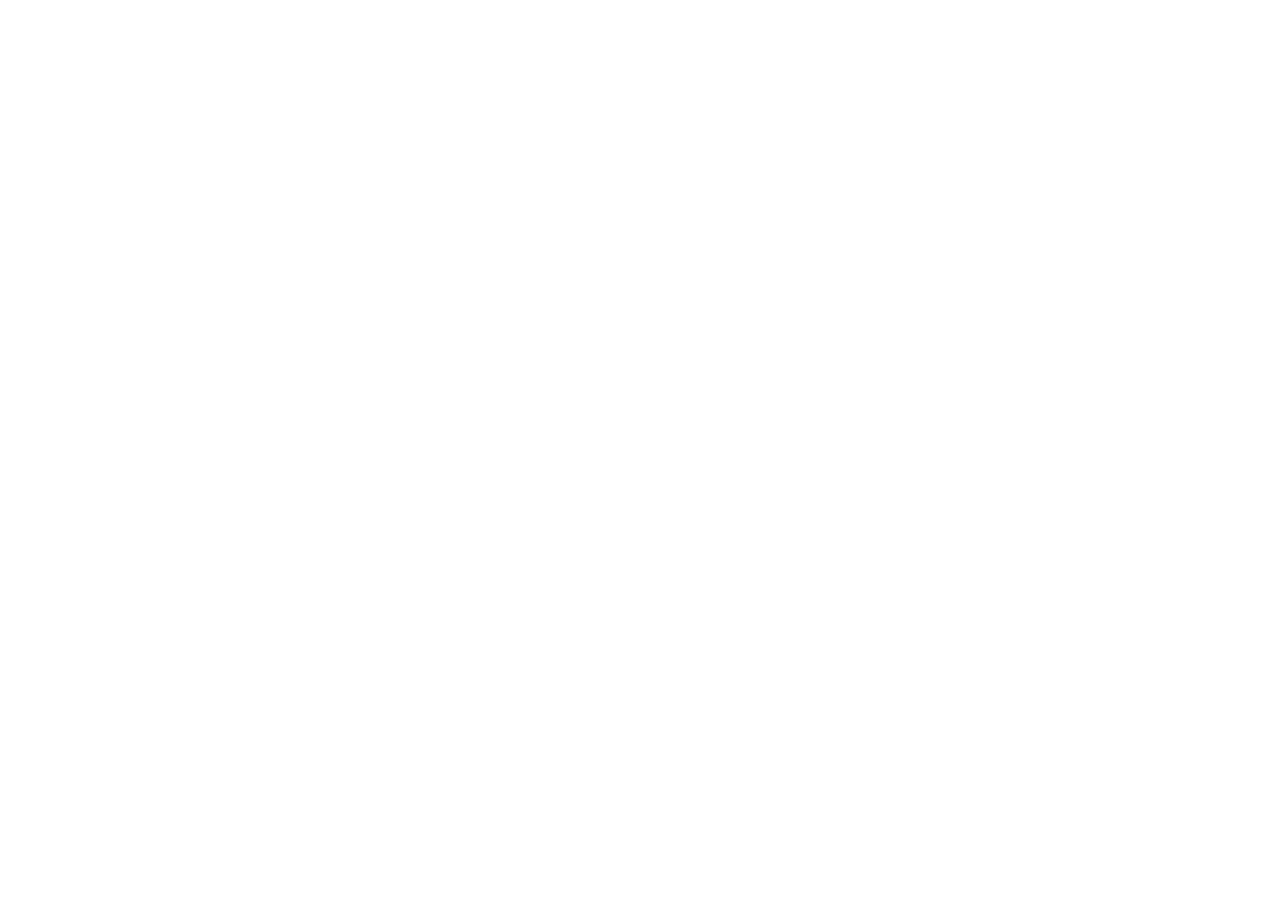
==== login.html @ a2792649 "ok" ====
<!DOCTYPE html>
<html lang="en">
<head>
    <meta charset="UTF-8">
    <meta name="viewport" content="width=device-width, initial-scale=1.0">
    <title>Document</title>
</head>
<body>
    
</body>
</html>
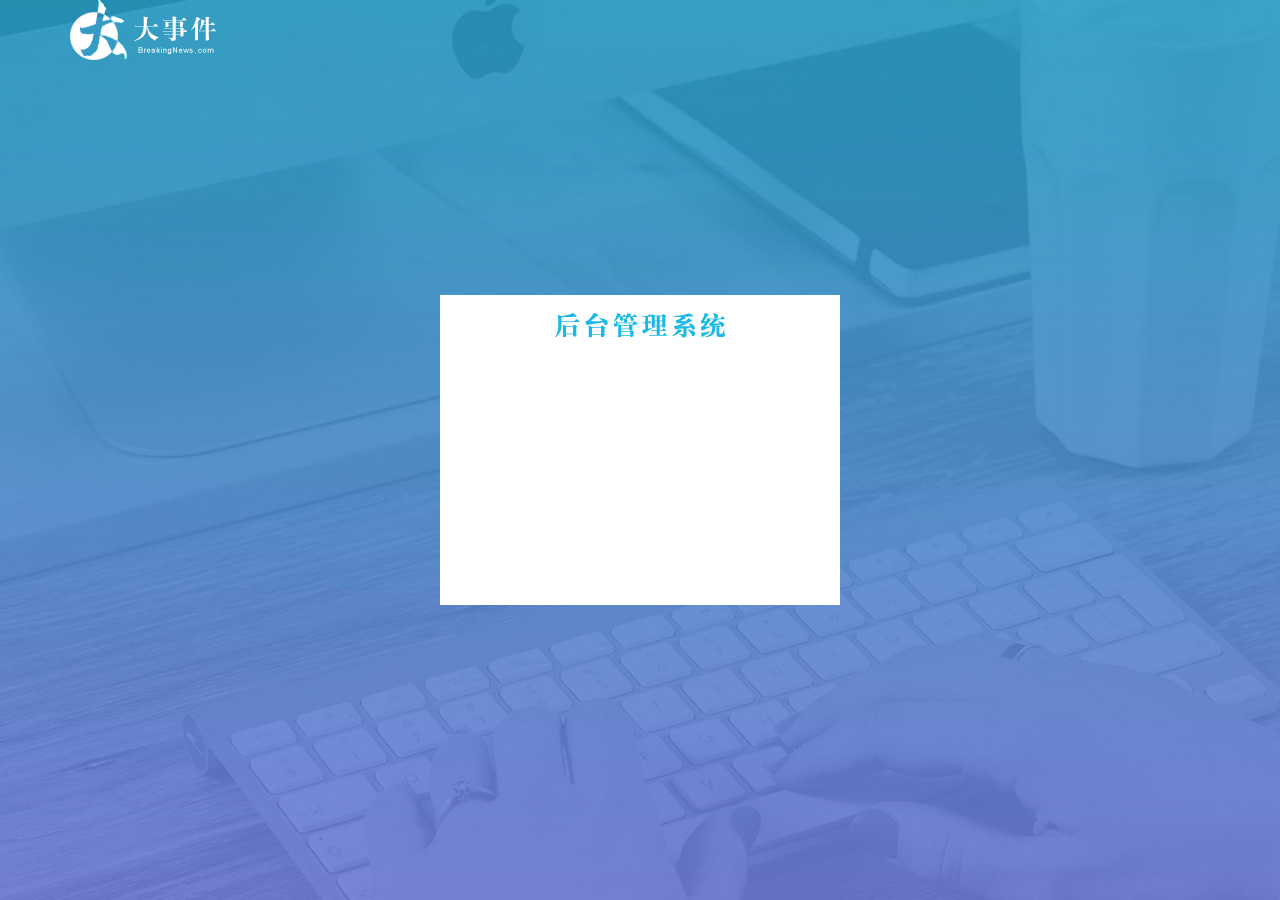
==== commit 0ec098b6: "修改后" ====
--- a/login.html
+++ b/login.html
@@ -4,8 +4,20 @@
     <meta charset="UTF-8">
     <meta name="viewport" content="width=device-width, initial-scale=1.0">
     <title>Document</title>
+    <!-- 导入自己的样式表 -->
+    <link rel="stylesheet" href="./assets/css/login.css">
+    <!-- 导入layui样式表  -->
+    <link rel="stylesheet" href="./assets/lib/layui/css/layui.css">
 </head>
 <body>
-    
+    <!-- logo部分 -->
+    <div class="layui-main">
+        <img src="./assets/images/logo.png" alt="">
+    </div>
+
+    <!-- 输入框部分 -->
+    <div class="login">
+        <img src="./assets/images/login_title.png" alt="">
+    </div>
 </body>
 </html>--- a/assets/css/login.css
+++ b/assets/css/login.css
@@ -0,0 +1,25 @@
+html,body{
+    margin: 0;
+    padding: 0;
+    width: 100%;
+    height: 100%;
+    background:url(../images/login_bg.jpg) no-repeat center;
+    background-size: cover;
+}
+
+.login{
+    width: 400px;
+    height: 310px;
+    background-color: #fff;
+    position: absolute;
+    top: 50%;
+    left: 50%;
+    transform: translate(-50%,-50%);
+}
+
+.login img{
+    position: absolute;
+    left: 50%;
+    transform: translateX(-50%);
+    top: 18px;
+}--- a/assets/lib/layui/css/layui.css
+++ b/assets/lib/layui/css/layui.css
@@ -0,0 +1,2 @@
+/** layui-v2.5.5 MIT License By https://www.layui.com */
+ .layui-inline,img{display:inline-block;vertical-align:middle}h1,h2,h3,h4,h5,h6{font-weight:400}.layui-edge,.layui-header,.layui-inline,.layui-main{position:relative}.layui-body,.layui-edge,.layui-elip{overflow:hidden}.layui-btn,.layui-edge,.layui-inline,img{vertical-align:middle}.layui-btn,.layui-disabled,.layui-icon,.layui-unselect{-moz-user-select:none;-webkit-user-select:none;-ms-user-select:none}.layui-elip,.layui-form-checkbox span,.layui-form-pane .layui-form-label{text-overflow:ellipsis;white-space:nowrap}.layui-breadcrumb,.layui-tree-btnGroup{visibility:hidden}blockquote,body,button,dd,div,dl,dt,form,h1,h2,h3,h4,h5,h6,input,li,ol,p,pre,td,textarea,th,ul{margin:0;padding:0;-webkit-tap-highlight-color:rgba(0,0,0,0)}a:active,a:hover{outline:0}img{border:none}li{list-style:none}table{border-collapse:collapse;border-spacing:0}h4,h5,h6{font-size:100%}button,input,optgroup,option,select,textarea{font-family:inherit;font-size:inherit;font-style:inherit;font-weight:inherit;outline:0}pre{white-space:pre-wrap;white-space:-moz-pre-wrap;white-space:-pre-wrap;white-space:-o-pre-wrap;word-wrap:break-word}body{line-height:24px;font:14px Helvetica Neue,Helvetica,PingFang SC,Tahoma,Arial,sans-serif}hr{height:1px;margin:10px 0;border:0;clear:both}a{color:#333;text-decoration:none}a:hover{color:#777}a cite{font-style:normal;*cursor:pointer}.layui-border-box,.layui-border-box *{box-sizing:border-box}.layui-box,.layui-box *{box-sizing:content-box}.layui-clear{clear:both;*zoom:1}.layui-clear:after{content:'\20';clear:both;*zoom:1;display:block;height:0}.layui-inline{*display:inline;*zoom:1}.layui-edge{display:inline-block;width:0;height:0;border-width:6px;border-style:dashed;border-color:transparent}.layui-edge-top{top:-4px;border-bottom-color:#999;border-bottom-style:solid}.layui-edge-right{border-left-color:#999;border-left-style:solid}.layui-edge-bottom{top:2px;border-top-color:#999;border-top-style:solid}.layui-edge-left{border-right-color:#999;border-right-style:solid}.layui-disabled,.layui-disabled:hover{color:#d2d2d2!important;cursor:not-allowed!important}.layui-circle{border-radius:100%}.layui-show{display:block!important}.layui-hide{display:none!important}@font-face{font-family:layui-icon;src:url(../font/iconfont.eot?v=250);src:url(../font/iconfont.eot?v=250#iefix) format('embedded-opentype'),url(../font/iconfont.woff2?v=250) format('woff2'),url(../font/iconfont.woff?v=250) format('woff'),url(../font/iconfont.ttf?v=250) format('truetype'),url(../font/iconfont.svg?v=250#layui-icon) format('svg')}.layui-icon{font-family:layui-icon!important;font-size:16px;font-style:normal;-webkit-font-smoothing:antialiased;-moz-osx-font-smoothing:grayscale}.layui-icon-reply-fill:before{content:"\e611"}.layui-icon-set-fill:before{content:"\e614"}.layui-icon-menu-fill:before{content:"\e60f"}.layui-icon-search:before{content:"\e615"}.layui-icon-share:before{content:"\e641"}.layui-icon-set-sm:before{content:"\e620"}.layui-icon-engine:before{content:"\e628"}.layui-icon-close:before{content:"\1006"}.layui-icon-close-fill:before{content:"\1007"}.layui-icon-chart-screen:before{content:"\e629"}.layui-icon-star:before{content:"\e600"}.layui-icon-circle-dot:before{content:"\e617"}.layui-icon-chat:before{content:"\e606"}.layui-icon-release:before{content:"\e609"}.layui-icon-list:before{content:"\e60a"}.layui-icon-chart:before{content:"\e62c"}.layui-icon-ok-circle:before{content:"\1005"}.layui-icon-layim-theme:before{content:"\e61b"}.layui-icon-table:before{content:"\e62d"}.layui-icon-right:before{content:"\e602"}.layui-icon-left:before{content:"\e603"}.layui-icon-cart-simple:before{content:"\e698"}.layui-icon-face-cry:before{content:"\e69c"}.layui-icon-face-smile:before{content:"\e6af"}.layui-icon-survey:before{content:"\e6b2"}.layui-icon-tree:before{content:"\e62e"}.layui-icon-upload-circle:before{content:"\e62f"}.layui-icon-add-circle:before{content:"\e61f"}.layui-icon-download-circle:before{content:"\e601"}.layui-icon-templeate-1:before{content:"\e630"}.layui-icon-util:before{content:"\e631"}.layui-icon-face-surprised:before{content:"\e664"}.layui-icon-edit:before{content:"\e642"}.layui-icon-speaker:before{content:"\e645"}.layui-icon-down:before{content:"\e61a"}.layui-icon-file:before{content:"\e621"}.layui-icon-layouts:before{content:"\e632"}.layui-icon-rate-half:before{content:"\e6c9"}.layui-icon-add-circle-fine:before{content:"\e608"}.layui-icon-prev-circle:before{content:"\e633"}.layui-icon-read:before{content:"\e705"}.layui-icon-404:before{content:"\e61c"}.layui-icon-carousel:before{content:"\e634"}.layui-icon-help:before{content:"\e607"}.layui-icon-code-circle:before{content:"\e635"}.layui-icon-water:before{content:"\e636"}.layui-icon-username:before{content:"\e66f"}.layui-icon-find-fill:before{content:"\e670"}.layui-icon-about:before{content:"\e60b"}.layui-icon-location:before{content:"\e715"}.layui-icon-up:before{content:"\e619"}.layui-icon-pause:before{content:"\e651"}.layui-icon-date:before{content:"\e637"}.layui-icon-layim-uploadfile:before{content:"\e61d"}.layui-icon-delete:before{content:"\e640"}.layui-icon-play:before{content:"\e652"}.layui-icon-top:before{content:"\e604"}.layui-icon-friends:before{content:"\e612"}.layui-icon-refresh-3:before{content:"\e9aa"}.layui-icon-ok:before{content:"\e605"}.layui-icon-layer:before{content:"\e638"}.layui-icon-face-smile-fine:before{content:"\e60c"}.layui-icon-dollar:before{content:"\e659"}.layui-icon-group:before{content:"\e613"}.layui-icon-layim-download:before{content:"\e61e"}.layui-icon-picture-fine:before{content:"\e60d"}.layui-icon-link:before{content:"\e64c"}.layui-icon-diamond:before{content:"\e735"}.layui-icon-log:before{content:"\e60e"}.layui-icon-rate-solid:before{content:"\e67a"}.layui-icon-fonts-del:before{content:"\e64f"}.layui-icon-unlink:before{content:"\e64d"}.layui-icon-fonts-clear:before{content:"\e639"}.layui-icon-triangle-r:before{content:"\e623"}.layui-icon-circle:before{content:"\e63f"}.layui-icon-radio:before{content:"\e643"}.layui-icon-align-center:before{content:"\e647"}.layui-icon-align-right:before{content:"\e648"}.layui-icon-align-left:before{content:"\e649"}.layui-icon-loading-1:before{content:"\e63e"}.layui-icon-return:before{content:"\e65c"}.layui-icon-fonts-strong:before{content:"\e62b"}.layui-icon-upload:before{content:"\e67c"}.layui-icon-dialogue:before{content:"\e63a"}.layui-icon-video:before{content:"\e6ed"}.layui-icon-headset:before{content:"\e6fc"}.layui-icon-cellphone-fine:before{content:"\e63b"}.layui-icon-add-1:before{content:"\e654"}.layui-icon-face-smile-b:before{content:"\e650"}.layui-icon-fonts-html:before{content:"\e64b"}.layui-icon-form:before{content:"\e63c"}.layui-icon-cart:before{content:"\e657"}.layui-icon-camera-fill:before{content:"\e65d"}.layui-icon-tabs:before{content:"\e62a"}.layui-icon-fonts-code:before{content:"\e64e"}.layui-icon-fire:before{content:"\e756"}.layui-icon-set:before{content:"\e716"}.layui-icon-fonts-u:before{content:"\e646"}.layui-icon-triangle-d:before{content:"\e625"}.layui-icon-tips:before{content:"\e702"}.layui-icon-picture:before{content:"\e64a"}.layui-icon-more-vertical:before{content:"\e671"}.layui-icon-flag:before{content:"\e66c"}.layui-icon-loading:before{content:"\e63d"}.layui-icon-fonts-i:before{content:"\e644"}.layui-icon-refresh-1:before{content:"\e666"}.layui-icon-rmb:before{content:"\e65e"}.layui-icon-home:before{content:"\e68e"}.layui-icon-user:before{content:"\e770"}.layui-icon-notice:before{content:"\e667"}.layui-icon-login-weibo:before{content:"\e675"}.layui-icon-voice:before{content:"\e688"}.layui-icon-upload-drag:before{content:"\e681"}.layui-icon-login-qq:before{content:"\e676"}.layui-icon-snowflake:before{content:"\e6b1"}.layui-icon-file-b:before{content:"\e655"}.layui-icon-template:before{content:"\e663"}.layui-icon-auz:before{content:"\e672"}.layui-icon-console:before{content:"\e665"}.layui-icon-app:before{content:"\e653"}.layui-icon-prev:before{content:"\e65a"}.layui-icon-website:before{content:"\e7ae"}.layui-icon-next:before{content:"\e65b"}.layui-icon-component:before{content:"\e857"}.layui-icon-more:before{content:"\e65f"}.layui-icon-login-wechat:before{content:"\e677"}.layui-icon-shrink-right:before{content:"\e668"}.layui-icon-spread-left:before{content:"\e66b"}.layui-icon-camera:before{content:"\e660"}.layui-icon-note:before{content:"\e66e"}.layui-icon-refresh:before{content:"\e669"}.layui-icon-female:before{content:"\e661"}.layui-icon-male:before{content:"\e662"}.layui-icon-password:before{content:"\e673"}.layui-icon-senior:before{content:"\e674"}.layui-icon-theme:before{content:"\e66a"}.layui-icon-tread:before{content:"\e6c5"}.layui-icon-praise:before{content:"\e6c6"}.layui-icon-star-fill:before{content:"\e658"}.layui-icon-rate:before{content:"\e67b"}.layui-icon-template-1:before{content:"\e656"}.layui-icon-vercode:before{content:"\e679"}.layui-icon-cellphone:before{content:"\e678"}.layui-icon-screen-full:before{content:"\e622"}.layui-icon-screen-restore:before{content:"\e758"}.layui-icon-cols:before{content:"\e610"}.layui-icon-export:before{content:"\e67d"}.layui-icon-print:before{content:"\e66d"}.layui-icon-slider:before{content:"\e714"}.layui-icon-addition:before{content:"\e624"}.layui-icon-subtraction:before{content:"\e67e"}.layui-icon-service:before{content:"\e626"}.layui-icon-transfer:before{content:"\e691"}.layui-main{width:1140px;margin:0 auto}.layui-header{z-index:1000;height:60px}.layui-header a:hover{transition:all .5s;-webkit-transition:all .5s}.layui-side{position:fixed;left:0;top:0;bottom:0;z-index:999;width:200px;overflow-x:hidden}.layui-side-scroll{position:relative;width:220px;height:100%;overflow-x:hidden}.layui-body{position:absolute;left:200px;right:0;top:0;bottom:0;z-index:998;width:auto;overflow-y:auto;box-sizing:border-box}.layui-layout-body{overflow:hidden}.layui-layout-admin .layui-header{background-color:#23262E}.layui-layout-admin .layui-side{top:60px;width:200px;overflow-x:hidden}.layui-layout-admin .layui-body{position:fixed;top:60px;bottom:44px}.layui-layout-admin .layui-main{width:auto;margin:0 15px}.layui-layout-admin .layui-footer{position:fixed;left:200px;right:0;bottom:0;height:44px;line-height:44px;padding:0 15px;background-color:#eee}.layui-layout-admin .layui-logo{position:absolute;left:0;top:0;width:200px;height:100%;line-height:60px;text-align:center;color:#009688;font-size:16px}.layui-layout-admin .layui-header .layui-nav{background:0 0}.layui-layout-left{position:absolute!important;left:200px;top:0}.layui-layout-right{position:absolute!important;right:0;top:0}.layui-container{position:relative;margin:0 auto;padding:0 15px;box-sizing:border-box}.layui-fluid{position:relative;margin:0 auto;padding:0 15px}.layui-row:after,.layui-row:before{content:'';display:block;clear:both}.layui-col-lg1,.layui-col-lg10,.layui-col-lg11,.layui-col-lg12,.layui-col-lg2,.layui-col-lg3,.layui-col-lg4,.layui-col-lg5,.layui-col-lg6,.layui-col-lg7,.layui-col-lg8,.layui-col-lg9,.layui-col-md1,.layui-col-md10,.layui-col-md11,.layui-col-md12,.layui-col-md2,.layui-col-md3,.layui-col-md4,.layui-col-md5,.layui-col-md6,.layui-col-md7,.layui-col-md8,.layui-col-md9,.layui-col-sm1,.layui-col-sm10,.layui-col-sm11,.layui-col-sm12,.layui-col-sm2,.layui-col-sm3,.layui-col-sm4,.layui-col-sm5,.layui-col-sm6,.layui-col-sm7,.layui-col-sm8,.layui-col-sm9,.layui-col-xs1,.layui-col-xs10,.layui-col-xs11,.layui-col-xs12,.layui-col-xs2,.layui-col-xs3,.layui-col-xs4,.layui-col-xs5,.layui-col-xs6,.layui-col-xs7,.layui-col-xs8,.layui-col-xs9{position:relative;display:block;box-sizing:border-box}.layui-col-xs1,.layui-col-xs10,.layui-col-xs11,.layui-col-xs12,.layui-col-xs2,.layui-col-xs3,.layui-col-xs4,.layui-col-xs5,.layui-col-xs6,.layui-col-xs7,.layui-col-xs8,.layui-col-xs9{float:left}.layui-col-xs1{width:8.33333333%}.layui-col-xs2{width:16.66666667%}.layui-col-xs3{width:25%}.layui-col-xs4{width:33.33333333%}.layui-col-xs5{width:41.66666667%}.layui-col-xs6{width:50%}.layui-col-xs7{width:58.33333333%}.layui-col-xs8{width:66.66666667%}.layui-col-xs9{width:75%}.layui-col-xs10{width:83.33333333%}.layui-col-xs11{width:91.66666667%}.layui-col-xs12{width:100%}.layui-col-xs-offset1{margin-left:8.33333333%}.layui-col-xs-offset2{margin-left:16.66666667%}.layui-col-xs-offset3{margin-left:25%}.layui-col-xs-offset4{margin-left:33.33333333%}.layui-col-xs-offset5{margin-left:41.66666667%}.layui-col-xs-offset6{margin-left:50%}.layui-col-xs-offset7{margin-left:58.33333333%}.layui-col-xs-offset8{margin-left:66.66666667%}.layui-col-xs-offset9{margin-left:75%}.layui-col-xs-offset10{margin-left:83.33333333%}.layui-col-xs-offset11{margin-left:91.66666667%}.layui-col-xs-offset12{margin-left:100%}@media screen and (max-width:768px){.layui-hide-xs{display:none!important}.layui-show-xs-block{display:block!important}.layui-show-xs-inline{display:inline!important}.layui-show-xs-inline-block{display:inline-block!important}}@media screen and (min-width:768px){.layui-container{width:750px}.layui-hide-sm{display:none!important}.layui-show-sm-block{display:block!important}.layui-show-sm-inline{display:inline!important}.layui-show-sm-inline-block{display:inline-block!important}.layui-col-sm1,.layui-col-sm10,.layui-col-sm11,.layui-col-sm12,.layui-col-sm2,.layui-col-sm3,.layui-col-sm4,.layui-col-sm5,.layui-col-sm6,.layui-col-sm7,.layui-col-sm8,.layui-col-sm9{float:left}.layui-col-sm1{width:8.33333333%}.layui-col-sm2{width:16.66666667%}.layui-col-sm3{width:25%}.layui-col-sm4{width:33.33333333%}.layui-col-sm5{width:41.66666667%}.layui-col-sm6{width:50%}.layui-col-sm7{width:58.33333333%}.layui-col-sm8{width:66.66666667%}.layui-col-sm9{width:75%}.layui-col-sm10{width:83.33333333%}.layui-col-sm11{width:91.66666667%}.layui-col-sm12{width:100%}.layui-col-sm-offset1{margin-left:8.33333333%}.layui-col-sm-offset2{margin-left:16.66666667%}.layui-col-sm-offset3{margin-left:25%}.layui-col-sm-offset4{margin-left:33.33333333%}.layui-col-sm-offset5{margin-left:41.66666667%}.layui-col-sm-offset6{margin-left:50%}.layui-col-sm-offset7{margin-left:58.33333333%}.layui-col-sm-offset8{margin-left:66.66666667%}.layui-col-sm-offset9{margin-left:75%}.layui-col-sm-offset10{margin-left:83.33333333%}.layui-col-sm-offset11{margin-left:91.66666667%}.layui-col-sm-offset12{margin-left:100%}}@media screen and (min-width:992px){.layui-container{width:970px}.layui-hide-md{display:none!important}.layui-show-md-block{display:block!important}.layui-show-md-inline{display:inline!important}.layui-show-md-inline-block{display:inline-block!important}.layui-col-md1,.layui-col-md10,.layui-col-md11,.layui-col-md12,.layui-col-md2,.layui-col-md3,.layui-col-md4,.layui-col-md5,.layui-col-md6,.layui-col-md7,.layui-col-md8,.layui-col-md9{float:left}.layui-col-md1{width:8.33333333%}.layui-col-md2{width:16.66666667%}.layui-col-md3{width:25%}.layui-col-md4{width:33.33333333%}.layui-col-md5{width:41.66666667%}.layui-col-md6{width:50%}.layui-col-md7{width:58.33333333%}.layui-col-md8{width:66.66666667%}.layui-col-md9{width:75%}.layui-col-md10{width:83.33333333%}.layui-col-md11{width:91.66666667%}.layui-col-md12{width:100%}.layui-col-md-offset1{margin-left:8.33333333%}.layui-col-md-offset2{margin-left:16.66666667%}.layui-col-md-offset3{margin-left:25%}.layui-col-md-offset4{margin-left:33.33333333%}.layui-col-md-offset5{margin-left:41.66666667%}.layui-col-md-offset6{margin-left:50%}.layui-col-md-offset7{margin-left:58.33333333%}.layui-col-md-offset8{margin-left:66.66666667%}.layui-col-md-offset9{margin-left:75%}.layui-col-md-offset10{margin-left:83.33333333%}.layui-col-md-offset11{margin-left:91.66666667%}.layui-col-md-offset12{margin-left:100%}}@media screen and (min-width:1200px){.layui-container{width:1170px}.layui-hide-lg{display:none!important}.layui-show-lg-block{display:block!important}.layui-show-lg-inline{display:inline!important}.layui-show-lg-inline-block{display:inline-block!important}.layui-col-lg1,.layui-col-lg10,.layui-col-lg11,.layui-col-lg12,.layui-col-lg2,.layui-col-lg3,.layui-col-lg4,.layui-col-lg5,.layui-col-lg6,.layui-col-lg7,.layui-col-lg8,.layui-col-lg9{float:left}.layui-col-lg1{width:8.33333333%}.layui-col-lg2{width:16.66666667%}.layui-col-lg3{width:25%}.layui-col-lg4{width:33.33333333%}.layui-col-lg5{width:41.66666667%}.layui-col-lg6{width:50%}.layui-col-lg7{width:58.33333333%}.layui-col-lg8{width:66.66666667%}.layui-col-lg9{width:75%}.layui-col-lg10{width:83.33333333%}.layui-col-lg11{width:91.66666667%}.layui-col-lg12{width:100%}.layui-col-lg-offset1{margin-left:8.33333333%}.layui-col-lg-offset2{margin-left:16.66666667%}.layui-col-lg-offset3{margin-left:25%}.layui-col-lg-offset4{margin-left:33.33333333%}.layui-col-lg-offset5{margin-left:41.66666667%}.layui-col-lg-offset6{margin-left:50%}.layui-col-lg-offset7{margin-left:58.33333333%}.layui-col-lg-offset8{margin-left:66.66666667%}.layui-col-lg-offset9{margin-left:75%}.layui-col-lg-offset10{margin-left:83.33333333%}.layui-col-lg-offset11{margin-left:91.66666667%}.layui-col-lg-offset12{margin-left:100%}}.layui-col-space1{margin:-.5px}.layui-col-space1>*{padding:.5px}.layui-col-space3{margin:-1.5px}.layui-col-space3>*{padding:1.5px}.layui-col-space5{margin:-2.5px}.layui-col-space5>*{padding:2.5px}.layui-col-space8{margin:-3.5px}.layui-col-space8>*{padding:3.5px}.layui-col-space10{margin:-5px}.layui-col-space10>*{padding:5px}.layui-col-space12{margin:-6px}.layui-col-space12>*{padding:6px}.layui-col-space15{margin:-7.5px}.layui-col-space15>*{padding:7.5px}.layui-col-space18{margin:-9px}.layui-col-space18>*{padding:9px}.layui-col-space20{margin:-10px}.layui-col-space20>*{padding:10px}.layui-col-space22{margin:-11px}.layui-col-space22>*{padding:11px}.layui-col-space25{margin:-12.5px}.layui-col-space25>*{padding:12.5px}.layui-col-space30{margin:-15px}.layui-col-space30>*{padding:15px}.layui-btn,.layui-input,.layui-select,.layui-textarea,.layui-upload-button{outline:0;-webkit-appearance:none;transition:all .3s;-webkit-transition:all .3s;box-sizing:border-box}.layui-elem-quote{margin-bottom:10px;padding:15px;line-height:22px;border-left:5px solid #009688;border-radius:0 2px 2px 0;background-color:#f2f2f2}.layui-quote-nm{border-style:solid;border-width:1px 1px 1px 5px;background:0 0}.layui-elem-field{margin-bottom:10px;padding:0;border-width:1px;border-style:solid}.layui-elem-field legend{margin-left:20px;padding:0 10px;font-size:20px;font-weight:300}.layui-field-title{margin:10px 0 20px;border-width:1px 0 0}.layui-field-box{padding:10px 15px}.layui-field-title .layui-field-box{padding:10px 0}.layui-progress{position:relative;height:6px;border-radius:20px;background-color:#e2e2e2}.layui-progress-bar{position:absolute;left:0;top:0;width:0;max-width:100%;height:6px;border-radius:20px;text-align:right;background-color:#5FB878;transition:all .3s;-webkit-transition:all .3s}.layui-progress-big,.layui-progress-big .layui-progress-bar{height:18px;line-height:18px}.layui-progress-text{position:relative;top:-20px;line-height:18px;font-size:12px;color:#666}.layui-progress-big .layui-progress-text{position:static;padding:0 10px;color:#fff}.layui-collapse{border-width:1px;border-style:solid;border-radius:2px}.layui-colla-content,.layui-colla-item{border-top-width:1px;border-top-style:solid}.layui-colla-item:first-child{border-top:none}.layui-colla-title{position:relative;height:42px;line-height:42px;padding:0 15px 0 35px;color:#333;background-color:#f2f2f2;cursor:pointer;font-size:14px;overflow:hidden}.layui-colla-content{display:none;padding:10px 15px;line-height:22px;color:#666}.layui-colla-icon{position:absolute;left:15px;top:0;font-size:14px}.layui-card{margin-bottom:15px;border-radius:2px;background-color:#fff;box-shadow:0 1px 2px 0 rgba(0,0,0,.05)}.layui-card:last-child{margin-bottom:0}.layui-card-header{position:relative;height:42px;line-height:42px;padding:0 15px;border-bottom:1px solid #f6f6f6;color:#333;border-radius:2px 2px 0 0;font-size:14px}.layui-bg-black,.layui-bg-blue,.layui-bg-cyan,.layui-bg-green,.layui-bg-orange,.layui-bg-red{color:#fff!important}.layui-card-body{position:relative;padding:10px 15px;line-height:24px}.layui-card-body[pad15]{padding:15px}.layui-card-body[pad20]{padding:20px}.layui-card-body .layui-table{margin:5px 0}.layui-card .layui-tab{margin:0}.layui-panel-window{position:relative;padding:15px;border-radius:0;border-top:5px solid #E6E6E6;background-color:#fff}.layui-auxiliar-moving{position:fixed;left:0;right:0;top:0;bottom:0;width:100%;height:100%;background:0 0;z-index:9999999999}.layui-form-label,.layui-form-mid,.layui-form-select,.layui-input-block,.layui-input-inline,.layui-textarea{position:relative}.layui-bg-red{background-color:#FF5722!important}.layui-bg-orange{background-color:#FFB800!important}.layui-bg-green{background-color:#009688!important}.layui-bg-cyan{background-color:#2F4056!important}.layui-bg-blue{background-color:#1E9FFF!important}.layui-bg-black{background-color:#393D49!important}.layui-bg-gray{background-color:#eee!important;color:#666!important}.layui-badge-rim,.layui-colla-content,.layui-colla-item,.layui-collapse,.layui-elem-field,.layui-form-pane .layui-form-item[pane],.layui-form-pane .layui-form-label,.layui-input,.layui-layedit,.layui-layedit-tool,.layui-quote-nm,.layui-select,.layui-tab-bar,.layui-tab-card,.layui-tab-title,.layui-tab-title .layui-this:after,.layui-textarea{border-color:#e6e6e6}.layui-timeline-item:before,hr{background-color:#e6e6e6}.layui-text{line-height:22px;font-size:14px;color:#666}.layui-text h1,.layui-text h2,.layui-text h3{font-weight:500;color:#333}.layui-text h1{font-size:30px}.layui-text h2{font-size:24px}.layui-text h3{font-size:18px}.layui-text a:not(.layui-btn){color:#01AAED}.layui-text a:not(.layui-btn):hover{text-decoration:underline}.layui-text ul{padding:5px 0 5px 15px}.layui-text ul li{margin-top:5px;list-style-type:disc}.layui-text em,.layui-word-aux{color:#999!important;padding:0 5px!important}.layui-btn{display:inline-block;height:38px;line-height:38px;padding:0 18px;background-color:#009688;color:#fff;white-space:nowrap;text-align:center;font-size:14px;border:none;border-radius:2px;cursor:pointer}.layui-btn:hover{opacity:.8;filter:alpha(opacity=80);color:#fff}.layui-btn:active{opacity:1;filter:alpha(opacity=100)}.layui-btn+.layui-btn{margin-left:10px}.layui-btn-container{font-size:0}.layui-btn-container .layui-btn{margin-right:10px;margin-bottom:10px}.layui-btn-container .layui-btn+.layui-btn{margin-left:0}.layui-table .layui-btn-container .layui-btn{margin-bottom:9px}.layui-btn-radius{border-radius:100px}.layui-btn .layui-icon{margin-right:3px;font-size:18px;vertical-align:bottom;vertical-align:middle\9}.layui-btn-primary{border:1px solid #C9C9C9;background-color:#fff;color:#555}.layui-btn-primary:hover{border-color:#009688;color:#333}.layui-btn-normal{background-color:#1E9FFF}.layui-btn-warm{background-color:#FFB800}.layui-btn-danger{background-color:#FF5722}.layui-btn-checked{background-color:#5FB878}.layui-btn-disabled,.layui-btn-disabled:active,.layui-btn-disabled:hover{border:1px solid #e6e6e6;background-color:#FBFBFB;color:#C9C9C9;cursor:not-allowed;opacity:1}.layui-btn-lg{height:44px;line-height:44px;padding:0 25px;font-size:16px}.layui-btn-sm{height:30px;line-height:30px;padding:0 10px;font-size:12px}.layui-btn-sm i{font-size:16px!important}.layui-btn-xs{height:22px;line-height:22px;padding:0 5px;font-size:12px}.layui-btn-xs i{font-size:14px!important}.layui-btn-group{display:inline-block;vertical-align:middle;font-size:0}.layui-btn-group .layui-btn{margin-left:0!important;margin-right:0!important;border-left:1px solid rgba(255,255,255,.5);border-radius:0}.layui-btn-group .layui-btn-primary{border-left:none}.layui-btn-group .layui-btn-primary:hover{border-color:#C9C9C9;color:#009688}.layui-btn-group .layui-btn:first-child{border-left:none;border-radius:2px 0 0 2px}.layui-btn-group .layui-btn-primary:first-child{border-left:1px solid #c9c9c9}.layui-btn-group .layui-btn:last-child{border-radius:0 2px 2px 0}.layui-btn-group .layui-btn+.layui-btn{margin-left:0}.layui-btn-group+.layui-btn-group{margin-left:10px}.layui-btn-fluid{width:100%}.layui-input,.layui-select,.layui-textarea{height:38px;line-height:1.3;line-height:38px\9;border-width:1px;border-style:solid;background-color:#fff;border-radius:2px}.layui-input::-webkit-input-placeholder,.layui-select::-webkit-input-placeholder,.layui-textarea::-webkit-input-placeholder{line-height:1.3}.layui-input,.layui-textarea{display:block;width:100%;padding-left:10px}.layui-input:hover,.layui-textarea:hover{border-color:#D2D2D2!important}.layui-input:focus,.layui-textarea:focus{border-color:#C9C9C9!important}.layui-textarea{min-height:100px;height:auto;line-height:20px;padding:6px 10px;resize:vertical}.layui-select{padding:0 10px}.layui-form input[type=checkbox],.layui-form input[type=radio],.layui-form select{display:none}.layui-form [lay-ignore]{display:initial}.layui-form-item{margin-bottom:15px;clear:both;*zoom:1}.layui-form-item:after{content:'\20';clear:both;*zoom:1;display:block;height:0}.layui-form-label{float:left;display:block;padding:9px 15px;width:80px;font-weight:400;line-height:20px;text-align:right}.layui-form-label-col{display:block;float:none;padding:9px 0;line-height:20px;text-align:left}.layui-form-item .layui-inline{margin-bottom:5px;margin-right:10px}.layui-input-block{margin-left:110px;min-height:36px}.layui-input-inline{display:inline-block;vertical-align:middle}.layui-form-item .layui-input-inline{float:left;width:190px;margin-right:10px}.layui-form-text .layui-input-inline{width:auto}.layui-form-mid{float:left;display:block;padding:9px 0!important;line-height:20px;margin-right:10px}.layui-form-danger+.layui-form-select .layui-input,.layui-form-danger:focus{border-color:#FF5722!important}.layui-form-select .layui-input{padding-right:30px;cursor:pointer}.layui-form-select .layui-edge{position:absolute;right:10px;top:50%;margin-top:-3px;cursor:pointer;border-width:6px;border-top-color:#c2c2c2;border-top-style:solid;transition:all .3s;-webkit-transition:all .3s}.layui-form-select dl{display:none;position:absolute;left:0;top:42px;padding:5px 0;z-index:899;min-width:100%;border:1px solid #d2d2d2;max-height:300px;overflow-y:auto;background-color:#fff;border-radius:2px;box-shadow:0 2px 4px rgba(0,0,0,.12);box-sizing:border-box}.layui-form-select dl dd,.layui-form-select dl dt{padding:0 10px;line-height:36px;white-space:nowrap;overflow:hidden;text-overflow:ellipsis}.layui-form-select dl dt{font-size:12px;color:#999}.layui-form-select dl dd{cursor:pointer}.layui-form-select dl dd:hover{background-color:#f2f2f2;-webkit-transition:.5s all;transition:.5s all}.layui-form-select .layui-select-group dd{padding-left:20px}.layui-form-select dl dd.layui-select-tips{padding-left:10px!important;color:#999}.layui-form-select dl dd.layui-this{background-color:#5FB878;color:#fff}.layui-form-checkbox,.layui-form-select dl dd.layui-disabled{background-color:#fff}.layui-form-selected dl{display:block}.layui-form-checkbox,.layui-form-checkbox *,.layui-form-switch{display:inline-block;vertical-align:middle}.layui-form-selected .layui-edge{margin-top:-9px;-webkit-transform:rotate(180deg);transform:rotate(180deg);margin-top:-3px\9}:root .layui-form-selected .layui-edge{margin-top:-9px\0/IE9}.layui-form-selectup dl{top:auto;bottom:42px}.layui-select-none{margin:5px 0;text-align:center;color:#999}.layui-select-disabled .layui-disabled{border-color:#eee!important}.layui-select-disabled .layui-edge{border-top-color:#d2d2d2}.layui-form-checkbox{position:relative;height:30px;line-height:30px;margin-right:10px;padding-right:30px;cursor:pointer;font-size:0;-webkit-transition:.1s linear;transition:.1s linear;box-sizing:border-box}.layui-form-checkbox span{padding:0 10px;height:100%;font-size:14px;border-radius:2px 0 0 2px;background-color:#d2d2d2;color:#fff;overflow:hidden}.layui-form-checkbox:hover span{background-color:#c2c2c2}.layui-form-checkbox i{position:absolute;right:0;top:0;width:30px;height:28px;border:1px solid #d2d2d2;border-left:none;border-radius:0 2px 2px 0;color:#fff;font-size:20px;text-align:center}.layui-form-checkbox:hover i{border-color:#c2c2c2;color:#c2c2c2}.layui-form-checked,.layui-form-checked:hover{border-color:#5FB878}.layui-form-checked span,.layui-form-checked:hover span{background-color:#5FB878}.layui-form-checked i,.layui-form-checked:hover i{color:#5FB878}.layui-form-item .layui-form-checkbox{margin-top:4px}.layui-form-checkbox[lay-skin=primary]{height:auto!important;line-height:normal!important;min-width:18px;min-height:18px;border:none!important;margin-right:0;padding-left:28px;padding-right:0;background:0 0}.layui-form-checkbox[lay-skin=primary] span{padding-left:0;padding-right:15px;line-height:18px;background:0 0;color:#666}.layui-form-checkbox[lay-skin=primary] i{right:auto;left:0;width:16px;height:16px;line-height:16px;border:1px solid #d2d2d2;font-size:12px;border-radius:2px;background-color:#fff;-webkit-transition:.1s linear;transition:.1s linear}.layui-form-checkbox[lay-skin=primary]:hover i{border-color:#5FB878;color:#fff}.layui-form-checked[lay-skin=primary] i{border-color:#5FB878!important;background-color:#5FB878;color:#fff}.layui-checkbox-disbaled[lay-skin=primary] span{background:0 0!important;color:#c2c2c2}.layui-checkbox-disbaled[lay-skin=primary]:hover i{border-color:#d2d2d2}.layui-form-item .layui-form-checkbox[lay-skin=primary]{margin-top:10px}.layui-form-switch{position:relative;height:22px;line-height:22px;min-width:35px;padding:0 5px;margin-top:8px;border:1px solid #d2d2d2;border-radius:20px;cursor:pointer;background-color:#fff;-webkit-transition:.1s linear;transition:.1s linear}.layui-form-switch i{position:absolute;left:5px;top:3px;width:16px;height:16px;border-radius:20px;background-color:#d2d2d2;-webkit-transition:.1s linear;transition:.1s linear}.layui-form-switch em{position:relative;top:0;width:25px;margin-left:21px;padding:0!important;text-align:center!important;color:#999!important;font-style:normal!important;font-size:12px}.layui-form-onswitch{border-color:#5FB878;background-color:#5FB878}.layui-checkbox-disbaled,.layui-checkbox-disbaled i{border-color:#e2e2e2!important}.layui-form-onswitch i{left:100%;margin-left:-21px;background-color:#fff}.layui-form-onswitch em{margin-left:5px;margin-right:21px;color:#fff!important}.layui-checkbox-disbaled span{background-color:#e2e2e2!important}.layui-checkbox-disbaled:hover i{color:#fff!important}[lay-radio]{display:none}.layui-form-radio,.layui-form-radio *{display:inline-block;vertical-align:middle}.layui-form-radio{line-height:28px;margin:6px 10px 0 0;padding-right:10px;cursor:pointer;font-size:0}.layui-form-radio *{font-size:14px}.layui-form-radio>i{margin-right:8px;font-size:22px;color:#c2c2c2}.layui-form-radio>i:hover,.layui-form-radioed>i{color:#5FB878}.layui-radio-disbaled>i{color:#e2e2e2!important}.layui-form-pane .layui-form-label{width:110px;padding:8px 15px;height:38px;line-height:20px;border-width:1px;border-style:solid;border-radius:2px 0 0 2px;text-align:center;background-color:#FBFBFB;overflow:hidden;box-sizing:border-box}.layui-form-pane .layui-input-inline{margin-left:-1px}.layui-form-pane .layui-input-block{margin-left:110px;left:-1px}.layui-form-pane .layui-input{border-radius:0 2px 2px 0}.layui-form-pane .layui-form-text .layui-form-label{float:none;width:100%;border-radius:2px;box-sizing:border-box;text-align:left}.layui-form-pane .layui-form-text .layui-input-inline{display:block;margin:0;top:-1px;clear:both}.layui-form-pane .layui-form-text .layui-input-block{margin:0;left:0;top:-1px}.layui-form-pane .layui-form-text .layui-textarea{min-height:100px;border-radius:0 0 2px 2px}.layui-form-pane .layui-form-checkbox{margin:4px 0 4px 10px}.layui-form-pane .layui-form-radio,.layui-form-pane .layui-form-switch{margin-top:6px;margin-left:10px}.layui-form-pane .layui-form-item[pane]{position:relative;border-width:1px;border-style:solid}.layui-form-pane .layui-form-item[pane] .layui-form-label{position:absolute;left:0;top:0;height:100%;border-width:0 1px 0 0}.layui-form-pane .layui-form-item[pane] .layui-input-inline{margin-left:110px}@media screen and (max-width:450px){.layui-form-item .layui-form-label{text-overflow:ellipsis;overflow:hidden;white-space:nowrap}.layui-form-item .layui-inline{display:block;margin-right:0;margin-bottom:20px;clear:both}.layui-form-item .layui-inline:after{content:'\20';clear:both;display:block;height:0}.layui-form-item .layui-input-inline{display:block;float:none;left:-3px;width:auto;margin:0 0 10px 112px}.layui-form-item .layui-input-inline+.layui-form-mid{margin-left:110px;top:-5px;padding:0}.layui-form-item .layui-form-checkbox{margin-right:5px;margin-bottom:5px}}.layui-layedit{border-width:1px;border-style:solid;border-radius:2px}.layui-layedit-tool{padding:3px 5px;border-bottom-width:1px;border-bottom-style:solid;font-size:0}.layedit-tool-fixed{position:fixed;top:0;border-top:1px solid #e2e2e2}.layui-layedit-tool .layedit-tool-mid,.layui-layedit-tool .layui-icon{display:inline-block;vertical-align:middle;text-align:center;font-size:14px}.layui-layedit-tool .layui-icon{position:relative;width:32px;height:30px;line-height:30px;margin:3px 5px;color:#777;cursor:pointer;border-radius:2px}.layui-layedit-tool .layui-icon:hover{color:#393D49}.layui-layedit-tool .layui-icon:active{color:#000}.layui-layedit-tool .layedit-tool-active{background-color:#e2e2e2;color:#000}.layui-layedit-tool .layui-disabled,.layui-layedit-tool .layui-disabled:hover{color:#d2d2d2;cursor:not-allowed}.layui-layedit-tool .layedit-tool-mid{width:1px;height:18px;margin:0 10px;background-color:#d2d2d2}.layedit-tool-html{width:50px!important;font-size:30px!important}.layedit-tool-b,.layedit-tool-code,.layedit-tool-help{font-size:16px!important}.layedit-tool-d,.layedit-tool-face,.layedit-tool-image,.layedit-tool-unlink{font-size:18px!important}.layedit-tool-image input{position:absolute;font-size:0;left:0;top:0;width:100%;height:100%;opacity:.01;filter:Alpha(opacity=1);cursor:pointer}.layui-layedit-iframe iframe{display:block;width:100%}#LAY_layedit_code{overflow:hidden}.layui-laypage{display:inline-block;*display:inline;*zoom:1;vertical-align:middle;margin:10px 0;font-size:0}.layui-laypage>a:first-child,.layui-laypage>a:first-child em{border-radius:2px 0 0 2px}.layui-laypage>a:last-child,.layui-laypage>a:last-child em{border-radius:0 2px 2px 0}.layui-laypage>:first-child{margin-left:0!important}.layui-laypage>:last-child{margin-right:0!important}.layui-laypage a,.layui-laypage button,.layui-laypage input,.layui-laypage select,.layui-laypage span{border:1px solid #e2e2e2}.layui-laypage a,.layui-laypage span{display:inline-block;*display:inline;*zoom:1;vertical-align:middle;padding:0 15px;height:28px;line-height:28px;margin:0 -1px 5px 0;background-color:#fff;color:#333;font-size:12px}.layui-flow-more a *,.layui-laypage input,.layui-table-view select[lay-ignore]{display:inline-block}.layui-laypage a:hover{color:#009688}.layui-laypage em{font-style:normal}.layui-laypage .layui-laypage-spr{color:#999;font-weight:700}.layui-laypage a{text-decoration:none}.layui-laypage .layui-laypage-curr{position:relative}.layui-laypage .layui-laypage-curr em{position:relative;color:#fff}.layui-laypage .layui-laypage-curr .layui-laypage-em{position:absolute;left:-1px;top:-1px;padding:1px;width:100%;height:100%;background-color:#009688}.layui-laypage-em{border-radius:2px}.layui-laypage-next em,.layui-laypage-prev em{font-family:Sim sun;font-size:16px}.layui-laypage .layui-laypage-count,.layui-laypage .layui-laypage-limits,.layui-laypage .layui-laypage-refresh,.layui-laypage .layui-laypage-skip{margin-left:10px;margin-right:10px;padding:0;border:none}.layui-laypage .layui-laypage-limits,.layui-laypage .layui-laypage-refresh{vertical-align:top}.layui-laypage .layui-laypage-refresh i{font-size:18px;cursor:pointer}.layui-laypage select{height:22px;padding:3px;border-radius:2px;cursor:pointer}.layui-laypage .layui-laypage-skip{height:30px;line-height:30px;color:#999}.layui-laypage button,.layui-laypage input{height:30px;line-height:30px;border-radius:2px;vertical-align:top;background-color:#fff;box-sizing:border-box}.layui-laypage input{width:40px;margin:0 10px;padding:0 3px;text-align:center}.layui-laypage input:focus,.layui-laypage select:focus{border-color:#009688!important}.layui-laypage button{margin-left:10px;padding:0 10px;cursor:pointer}.layui-table,.layui-table-view{margin:10px 0}.layui-flow-more{margin:10px 0;text-align:center;color:#999;font-size:14px}.layui-flow-more a{height:32px;line-height:32px}.layui-flow-more a *{vertical-align:top}.layui-flow-more a cite{padding:0 20px;border-radius:3px;background-color:#eee;color:#333;font-style:normal}.layui-flow-more a cite:hover{opacity:.8}.layui-flow-more a i{font-size:30px;color:#737383}.layui-table{width:100%;background-color:#fff;color:#666}.layui-table tr{transition:all .3s;-webkit-transition:all .3s}.layui-table th{text-align:left;font-weight:400}.layui-table tbody tr:hover,.layui-table thead tr,.layui-table-click,.layui-table-header,.layui-table-hover,.layui-table-mend,.layui-table-patch,.layui-table-tool,.layui-table-total,.layui-table-total tr,.layui-table[lay-even] tr:nth-child(even){background-color:#f2f2f2}.layui-table td,.layui-table th,.layui-table-col-set,.layui-table-fixed-r,.layui-table-grid-down,.layui-table-header,.layui-table-page,.layui-table-tips-main,.layui-table-tool,.layui-table-total,.layui-table-view,.layui-table[lay-skin=line],.layui-table[lay-skin=row]{border-width:1px;border-style:solid;border-color:#e6e6e6}.layui-table td,.layui-table th{position:relative;padding:9px 15px;min-height:20px;line-height:20px;font-size:14px}.layui-table[lay-skin=line] td,.layui-table[lay-skin=line] th{border-width:0 0 1px}.layui-table[lay-skin=row] td,.layui-table[lay-skin=row] th{border-width:0 1px 0 0}.layui-table[lay-skin=nob] td,.layui-table[lay-skin=nob] th{border:none}.layui-table img{max-width:100px}.layui-table[lay-size=lg] td,.layui-table[lay-size=lg] th{padding:15px 30px}.layui-table-view .layui-table[lay-size=lg] .layui-table-cell{height:40px;line-height:40px}.layui-table[lay-size=sm] td,.layui-table[lay-size=sm] th{font-size:12px;padding:5px 10px}.layui-table-view .layui-table[lay-size=sm] .layui-table-cell{height:20px;line-height:20px}.layui-table[lay-data]{display:none}.layui-table-box{position:relative;overflow:hidden}.layui-table-view .layui-table{position:relative;width:auto;margin:0}.layui-table-view .layui-table[lay-skin=line]{border-width:0 1px 0 0}.layui-table-view .layui-table[lay-skin=row]{border-width:0 0 1px}.layui-table-view .layui-table td,.layui-table-view .layui-table th{padding:5px 0;border-top:none;border-left:none}.layui-table-view .layui-table th.layui-unselect .layui-table-cell span{cursor:pointer}.layui-table-view .layui-table td{cursor:default}.layui-table-view .layui-table td[data-edit=text]{cursor:text}.layui-table-view .layui-form-checkbox[lay-skin=primary] i{width:18px;height:18px}.layui-table-view .layui-form-radio{line-height:0;padding:0}.layui-table-view .layui-form-radio>i{margin:0;font-size:20px}.layui-table-init{position:absolute;left:0;top:0;width:100%;height:100%;text-align:center;z-index:110}.layui-table-init .layui-icon{position:absolute;left:50%;top:50%;margin:-15px 0 0 -15px;font-size:30px;color:#c2c2c2}.layui-table-header{border-width:0 0 1px;overflow:hidden}.layui-table-header .layui-table{margin-bottom:-1px}.layui-table-tool .layui-inline[lay-event]{position:relative;width:26px;height:26px;padding:5px;line-height:16px;margin-right:10px;text-align:center;color:#333;border:1px solid #ccc;cursor:pointer;-webkit-transition:.5s all;transition:.5s all}.layui-table-tool .layui-inline[lay-event]:hover{border:1px solid #999}.layui-table-tool-temp{padding-right:120px}.layui-table-tool-self{position:absolute;right:17px;top:10px}.layui-table-tool .layui-table-tool-self .layui-inline[lay-event]{margin:0 0 0 10px}.layui-table-tool-panel{position:absolute;top:29px;left:-1px;padding:5px 0;min-width:150px;min-height:40px;border:1px solid #d2d2d2;text-align:left;overflow-y:auto;background-color:#fff;box-shadow:0 2px 4px rgba(0,0,0,.12)}.layui-table-cell,.layui-table-tool-panel li{overflow:hidden;text-overflow:ellipsis;white-space:nowrap}.layui-table-tool-panel li{padding:0 10px;line-height:30px;-webkit-transition:.5s all;transition:.5s all}.layui-table-tool-panel li .layui-form-checkbox[lay-skin=primary]{width:100%;padding-left:28px}.layui-table-tool-panel li:hover{background-color:#f2f2f2}.layui-table-tool-panel li .layui-form-checkbox[lay-skin=primary] i{position:absolute;left:0;top:0}.layui-table-tool-panel li .layui-form-checkbox[lay-skin=primary] span{padding:0}.layui-table-tool .layui-table-tool-self .layui-table-tool-panel{left:auto;right:-1px}.layui-table-col-set{position:absolute;right:0;top:0;width:20px;height:100%;border-width:0 0 0 1px;background-color:#fff}.layui-table-sort{width:10px;height:20px;margin-left:5px;cursor:pointer!important}.layui-table-sort .layui-edge{position:absolute;left:5px;border-width:5px}.layui-table-sort .layui-table-sort-asc{top:3px;border-top:none;border-bottom-style:solid;border-bottom-color:#b2b2b2}.layui-table-sort .layui-table-sort-asc:hover{border-bottom-color:#666}.layui-table-sort .layui-table-sort-desc{bottom:5px;border-bottom:none;border-top-style:solid;border-top-color:#b2b2b2}.layui-table-sort .layui-table-sort-desc:hover{border-top-color:#666}.layui-table-sort[lay-sort=asc] .layui-table-sort-asc{border-bottom-color:#000}.layui-table-sort[lay-sort=desc] .layui-table-sort-desc{border-top-color:#000}.layui-table-cell{height:28px;line-height:28px;padding:0 15px;position:relative;box-sizing:border-box}.layui-table-cell .layui-form-checkbox[lay-skin=primary]{top:-1px;padding:0}.layui-table-cell .layui-table-link{color:#01AAED}.laytable-cell-checkbox,.laytable-cell-numbers,.laytable-cell-radio,.laytable-cell-space{padding:0;text-align:center}.layui-table-body{position:relative;overflow:auto;margin-right:-1px;margin-bottom:-1px}.layui-table-body .layui-none{line-height:26px;padding:15px;text-align:center;color:#999}.layui-table-fixed{position:absolute;left:0;top:0;z-index:101}.layui-table-fixed .layui-table-body{overflow:hidden}.layui-table-fixed-l{box-shadow:0 -1px 8px rgba(0,0,0,.08)}.layui-table-fixed-r{left:auto;right:-1px;border-width:0 0 0 1px;box-shadow:-1px 0 8px rgba(0,0,0,.08)}.layui-table-fixed-r .layui-table-header{position:relative;overflow:visible}.layui-table-mend{position:absolute;right:-49px;top:0;height:100%;width:50px}.layui-table-tool{position:relative;z-index:890;width:100%;min-height:50px;line-height:30px;padding:10px 15px;border-width:0 0 1px}.layui-table-tool .layui-btn-container{margin-bottom:-10px}.layui-table-page,.layui-table-total{border-width:1px 0 0;margin-bottom:-1px;overflow:hidden}.layui-table-page{position:relative;width:100%;padding:7px 7px 0;height:41px;font-size:12px;white-space:nowrap}.layui-table-page>div{height:26px}.layui-table-page .layui-laypage{margin:0}.layui-table-page .layui-laypage a,.layui-table-page .layui-laypage span{height:26px;line-height:26px;margin-bottom:10px;border:none;background:0 0}.layui-table-page .layui-laypage a,.layui-table-page .layui-laypage span.layui-laypage-curr{padding:0 12px}.layui-table-page .layui-laypage span{margin-left:0;padding:0}.layui-table-page .layui-laypage .layui-laypage-prev{margin-left:-7px!important}.layui-table-page .layui-laypage .layui-laypage-curr .layui-laypage-em{left:0;top:0;padding:0}.layui-table-page .layui-laypage button,.layui-table-page .layui-laypage input{height:26px;line-height:26px}.layui-table-page .layui-laypage input{width:40px}.layui-table-page .layui-laypage button{padding:0 10px}.layui-table-page select{height:18px}.layui-table-patch .layui-table-cell{padding:0;width:30px}.layui-table-edit{position:absolute;left:0;top:0;width:100%;height:100%;padding:0 14px 1px;border-radius:0;box-shadow:1px 1px 20px rgba(0,0,0,.15)}.layui-table-edit:focus{border-color:#5FB878!important}select.layui-table-edit{padding:0 0 0 10px;border-color:#C9C9C9}.layui-table-view .layui-form-checkbox,.layui-table-view .layui-form-radio,.layui-table-view .layui-form-switch{top:0;margin:0;box-sizing:content-box}.layui-table-view .layui-form-checkbox{top:-1px;height:26px;line-height:26px}.layui-table-view .layui-form-checkbox i{height:26px}.layui-table-grid .layui-table-cell{overflow:visible}.layui-table-grid-down{position:absolute;top:0;right:0;width:26px;height:100%;padding:5px 0;border-width:0 0 0 1px;text-align:center;background-color:#fff;color:#999;cursor:pointer}.layui-table-grid-down .layui-icon{position:absolute;top:50%;left:50%;margin:-8px 0 0 -8px}.layui-table-grid-down:hover{background-color:#fbfbfb}body .layui-table-tips .layui-layer-content{background:0 0;padding:0;box-shadow:0 1px 6px rgba(0,0,0,.12)}.layui-table-tips-main{margin:-44px 0 0 -1px;max-height:150px;padding:8px 15px;font-size:14px;overflow-y:scroll;background-color:#fff;color:#666}.layui-table-tips-c{position:absolute;right:-3px;top:-13px;width:20px;height:20px;padding:3px;cursor:pointer;background-color:#666;border-radius:50%;color:#fff}.layui-table-tips-c:hover{background-color:#777}.layui-table-tips-c:before{position:relative;right:-2px}.layui-upload-file{display:none!important;opacity:.01;filter:Alpha(opacity=1)}.layui-upload-drag,.layui-upload-form,.layui-upload-wrap{display:inline-block}.layui-upload-list{margin:10px 0}.layui-upload-choose{padding:0 10px;color:#999}.layui-upload-drag{position:relative;padding:30px;border:1px dashed #e2e2e2;background-color:#fff;text-align:center;cursor:pointer;color:#999}.layui-upload-drag .layui-icon{font-size:50px;color:#009688}.layui-upload-drag[lay-over]{border-color:#009688}.layui-upload-iframe{position:absolute;width:0;height:0;border:0;visibility:hidden}.layui-upload-wrap{position:relative;vertical-align:middle}.layui-upload-wrap .layui-upload-file{display:block!important;position:absolute;left:0;top:0;z-index:10;font-size:100px;width:100%;height:100%;opacity:.01;filter:Alpha(opacity=1);cursor:pointer}.layui-transfer-active,.layui-transfer-box{display:inline-block;vertical-align:middle}.layui-transfer-box,.layui-transfer-header,.layui-transfer-search{border-width:0;border-style:solid;border-color:#e6e6e6}.layui-transfer-box{position:relative;border-width:1px;width:200px;height:360px;border-radius:2px;background-color:#fff}.layui-transfer-box .layui-form-checkbox{width:100%;margin:0!important}.layui-transfer-header{height:38px;line-height:38px;padding:0 10px;border-bottom-width:1px}.layui-transfer-search{position:relative;padding:10px;border-bottom-width:1px}.layui-transfer-search .layui-input{height:32px;padding-left:30px;font-size:12px}.layui-transfer-search .layui-icon-search{position:absolute;left:20px;top:50%;margin-top:-8px;color:#666}.layui-transfer-active{margin:0 15px}.layui-transfer-active .layui-btn{display:block;margin:0;padding:0 15px;background-color:#5FB878;border-color:#5FB878;color:#fff}.layui-transfer-active .layui-btn-disabled{background-color:#FBFBFB;border-color:#e6e6e6;color:#C9C9C9}.layui-transfer-active .layui-btn:first-child{margin-bottom:15px}.layui-transfer-active .layui-btn .layui-icon{margin:0;font-size:14px!important}.layui-transfer-data{padding:5px 0;overflow:auto}.layui-transfer-data li{height:32px;line-height:32px;padding:0 10px}.layui-transfer-data li:hover{background-color:#f2f2f2;transition:.5s all}.layui-transfer-data .layui-none{padding:15px 10px;text-align:center;color:#999}.layui-nav{position:relative;padding:0 20px;background-color:#393D49;color:#fff;border-radius:2px;font-size:0;box-sizing:border-box}.layui-nav *{font-size:14px}.layui-nav .layui-nav-item{position:relative;display:inline-block;*display:inline;*zoom:1;vertical-align:middle;line-height:60px}.layui-nav .layui-nav-item a{display:block;padding:0 20px;color:#fff;color:rgba(255,255,255,.7);transition:all .3s;-webkit-transition:all .3s}.layui-nav .layui-this:after,.layui-nav-bar,.layui-nav-tree .layui-nav-itemed:after{position:absolute;left:0;top:0;width:0;height:5px;background-color:#5FB878;transition:all .2s;-webkit-transition:all .2s}.layui-nav-bar{z-index:1000}.layui-nav .layui-nav-item a:hover,.layui-nav .layui-this a{color:#fff}.layui-nav .layui-this:after{content:'';top:auto;bottom:0;width:100%}.layui-nav-img{width:30px;height:30px;margin-right:10px;border-radius:50%}.layui-nav .layui-nav-more{content:'';width:0;height:0;border-style:solid dashed dashed;border-color:#fff transparent transparent;overflow:hidden;cursor:pointer;transition:all .2s;-webkit-transition:all .2s;position:absolute;top:50%;right:3px;margin-top:-3px;border-width:6px;border-top-color:rgba(255,255,255,.7)}.layui-nav .layui-nav-mored,.layui-nav-itemed>a .layui-nav-more{margin-top:-9px;border-style:dashed dashed solid;border-color:transparent transparent #fff}.layui-nav-child{display:none;position:absolute;left:0;top:65px;min-width:100%;line-height:36px;padding:5px 0;box-shadow:0 2px 4px rgba(0,0,0,.12);border:1px solid #d2d2d2;background-color:#fff;z-index:100;border-radius:2px;white-space:nowrap}.layui-nav .layui-nav-child a{color:#333}.layui-nav .layui-nav-child a:hover{background-color:#f2f2f2;color:#000}.layui-nav-child dd{position:relative}.layui-nav .layui-nav-child dd.layui-this a,.layui-nav-child dd.layui-this{background-color:#5FB878;color:#fff}.layui-nav-child dd.layui-this:after{display:none}.layui-nav-tree{width:200px;padding:0}.layui-nav-tree .layui-nav-item{display:block;width:100%;line-height:45px}.layui-nav-tree .layui-nav-item a{position:relative;height:45px;line-height:45px;text-overflow:ellipsis;overflow:hidden;white-space:nowrap}.layui-nav-tree .layui-nav-item a:hover{background-color:#4E5465}.layui-nav-tree .layui-nav-bar{width:5px;height:0;background-color:#009688}.layui-nav-tree .layui-nav-child dd.layui-this,.layui-nav-tree .layui-nav-child dd.layui-this a,.layui-nav-tree .layui-this,.layui-nav-tree .layui-this>a,.layui-nav-tree .layui-this>a:hover{background-color:#009688;color:#fff}.layui-nav-tree .layui-this:after{display:none}.layui-nav-itemed>a,.layui-nav-tree .layui-nav-title a,.layui-nav-tree .layui-nav-title a:hover{color:#fff!important}.layui-nav-tree .layui-nav-child{position:relative;z-index:0;top:0;border:none;box-shadow:none}.layui-nav-tree .layui-nav-child a{height:40px;line-height:40px;color:#fff;color:rgba(255,255,255,.7)}.layui-nav-tree .layui-nav-child,.layui-nav-tree .layui-nav-child a:hover{background:0 0;color:#fff}.layui-nav-tree .layui-nav-more{right:10px}.layui-nav-itemed>.layui-nav-child{display:block;padding:0;background-color:rgba(0,0,0,.3)!important}.layui-nav-itemed>.layui-nav-child>.layui-this>.layui-nav-child{display:block}.layui-nav-side{position:fixed;top:0;bottom:0;left:0;overflow-x:hidden;z-index:999}.layui-bg-blue .layui-nav-bar,.layui-bg-blue .layui-nav-itemed:after,.layui-bg-blue .layui-this:after{background-color:#93D1FF}.layui-bg-blue .layui-nav-child dd.layui-this{background-color:#1E9FFF}.layui-bg-blue .layui-nav-itemed>a,.layui-nav-tree.layui-bg-blue .layui-nav-title a,.layui-nav-tree.layui-bg-blue .layui-nav-title a:hover{background-color:#007DDB!important}.layui-breadcrumb{font-size:0}.layui-breadcrumb>*{font-size:14px}.layui-breadcrumb a{color:#999!important}.layui-breadcrumb a:hover{color:#5FB878!important}.layui-breadcrumb a cite{color:#666;font-style:normal}.layui-breadcrumb span[lay-separator]{margin:0 10px;color:#999}.layui-tab{margin:10px 0;text-align:left!important}.layui-tab[overflow]>.layui-tab-title{overflow:hidden}.layui-tab-title{position:relative;left:0;height:40px;white-space:nowrap;font-size:0;border-bottom-width:1px;border-bottom-style:solid;transition:all .2s;-webkit-transition:all .2s}.layui-tab-title li{display:inline-block;*display:inline;*zoom:1;vertical-align:middle;font-size:14px;transition:all .2s;-webkit-transition:all .2s;position:relative;line-height:40px;min-width:65px;padding:0 15px;text-align:center;cursor:pointer}.layui-tab-title li a{display:block}.layui-tab-title .layui-this{color:#000}.layui-tab-title .layui-this:after{position:absolute;left:0;top:0;content:'';width:100%;height:41px;border-width:1px;border-style:solid;border-bottom-color:#fff;border-radius:2px 2px 0 0;box-sizing:border-box;pointer-events:none}.layui-tab-bar{position:absolute;right:0;top:0;z-index:10;width:30px;height:39px;line-height:39px;border-width:1px;border-style:solid;border-radius:2px;text-align:center;background-color:#fff;cursor:pointer}.layui-tab-bar .layui-icon{position:relative;display:inline-block;top:3px;transition:all .3s;-webkit-transition:all .3s}.layui-tab-item{display:none}.layui-tab-more{padding-right:30px;height:auto!important;white-space:normal!important}.layui-tab-more li.layui-this:after{border-bottom-color:#e2e2e2;border-radius:2px}.layui-tab-more .layui-tab-bar .layui-icon{top:-2px;top:3px\9;-webkit-transform:rotate(180deg);transform:rotate(180deg)}:root .layui-tab-more .layui-tab-bar .layui-icon{top:-2px\0/IE9}.layui-tab-content{padding:10px}.layui-tab-title li .layui-tab-close{position:relative;display:inline-block;width:18px;height:18px;line-height:20px;margin-left:8px;top:1px;text-align:center;font-size:14px;color:#c2c2c2;transition:all .2s;-webkit-transition:all .2s}.layui-tab-title li .layui-tab-close:hover{border-radius:2px;background-color:#FF5722;color:#fff}.layui-tab-brief>.layui-tab-title .layui-this{color:#009688}.layui-tab-brief>.layui-tab-more li.layui-this:after,.layui-tab-brief>.layui-tab-title .layui-this:after{border:none;border-radius:0;border-bottom:2px solid #5FB878}.layui-tab-brief[overflow]>.layui-tab-title .layui-this:after{top:-1px}.layui-tab-card{border-width:1px;border-style:solid;border-radius:2px;box-shadow:0 2px 5px 0 rgba(0,0,0,.1)}.layui-tab-card>.layui-tab-title{background-color:#f2f2f2}.layui-tab-card>.layui-tab-title li{margin-right:-1px;margin-left:-1px}.layui-tab-card>.layui-tab-title .layui-this{background-color:#fff}.layui-tab-card>.layui-tab-title .layui-this:after{border-top:none;border-width:1px;border-bottom-color:#fff}.layui-tab-card>.layui-tab-title .layui-tab-bar{height:40px;line-height:40px;border-radius:0;border-top:none;border-right:none}.layui-tab-card>.layui-tab-more .layui-this{background:0 0;color:#5FB878}.layui-tab-card>.layui-tab-more .layui-this:after{border:none}.layui-timeline{padding-left:5px}.layui-timeline-item{position:relative;padding-bottom:20px}.layui-timeline-axis{position:absolute;left:-5px;top:0;z-index:10;width:20px;height:20px;line-height:20px;background-color:#fff;color:#5FB878;border-radius:50%;text-align:center;cursor:pointer}.layui-timeline-axis:hover{color:#FF5722}.layui-timeline-item:before{content:'';position:absolute;left:5px;top:0;z-index:0;width:1px;height:100%}.layui-timeline-item:last-child:before{display:none}.layui-timeline-item:first-child:before{display:block}.layui-timeline-content{padding-left:25px}.layui-timeline-title{position:relative;margin-bottom:10px}.layui-badge,.layui-badge-dot,.layui-badge-rim{position:relative;display:inline-block;padding:0 6px;font-size:12px;text-align:center;background-color:#FF5722;color:#fff;border-radius:2px}.layui-badge{height:18px;line-height:18px}.layui-badge-dot{width:8px;height:8px;padding:0;border-radius:50%}.layui-badge-rim{height:18px;line-height:18px;border-width:1px;border-style:solid;background-color:#fff;color:#666}.layui-btn .layui-badge,.layui-btn .layui-badge-dot{margin-left:5px}.layui-nav .layui-badge,.layui-nav .layui-badge-dot{position:absolute;top:50%;margin:-8px 6px 0}.layui-tab-title .layui-badge,.layui-tab-title .layui-badge-dot{left:5px;top:-2px}.layui-carousel{position:relative;left:0;top:0;background-color:#f8f8f8}.layui-carousel>[carousel-item]{position:relative;width:100%;height:100%;overflow:hidden}.layui-carousel>[carousel-item]:before{position:absolute;content:'\e63d';left:50%;top:50%;width:100px;line-height:20px;margin:-10px 0 0 -50px;text-align:center;color:#c2c2c2;font-family:layui-icon!important;font-size:30px;font-style:normal;-webkit-font-smoothing:antialiased;-moz-osx-font-smoothing:grayscale}.layui-carousel>[carousel-item]>*{display:none;position:absolute;left:0;top:0;width:100%;height:100%;background-color:#f8f8f8;transition-duration:.3s;-webkit-transition-duration:.3s}.layui-carousel-updown>*{-webkit-transition:.3s ease-in-out up;transition:.3s ease-in-out up}.layui-carousel-arrow{display:none\9;opacity:0;position:absolute;left:10px;top:50%;margin-top:-18px;width:36px;height:36px;line-height:36px;text-align:center;font-size:20px;border:0;border-radius:50%;background-color:rgba(0,0,0,.2);color:#fff;-webkit-transition-duration:.3s;transition-duration:.3s;cursor:pointer}.layui-carousel-arrow[lay-type=add]{left:auto!important;right:10px}.layui-carousel:hover .layui-carousel-arrow[lay-type=add],.layui-carousel[lay-arrow=always] .layui-carousel-arrow[lay-type=add]{right:20px}.layui-carousel[lay-arrow=always] .layui-carousel-arrow{opacity:1;left:20px}.layui-carousel[lay-arrow=none] .layui-carousel-arrow{display:none}.layui-carousel-arrow:hover,.layui-carousel-ind ul:hover{background-color:rgba(0,0,0,.35)}.layui-carousel:hover .layui-carousel-arrow{display:block\9;opacity:1;left:20px}.layui-carousel-ind{position:relative;top:-35px;width:100%;line-height:0!important;text-align:center;font-size:0}.layui-carousel[lay-indicator=outside]{margin-bottom:30px}.layui-carousel[lay-indicator=outside] .layui-carousel-ind{top:10px}.layui-carousel[lay-indicator=outside] .layui-carousel-ind ul{background-color:rgba(0,0,0,.5)}.layui-carousel[lay-indicator=none] .layui-carousel-ind{display:none}.layui-carousel-ind ul{display:inline-block;padding:5px;background-color:rgba(0,0,0,.2);border-radius:10px;-webkit-transition-duration:.3s;transition-duration:.3s}.layui-carousel-ind li{display:inline-block;width:10px;height:10px;margin:0 3px;font-size:14px;background-color:#e2e2e2;background-color:rgba(255,255,255,.5);border-radius:50%;cursor:pointer;-webkit-transition-duration:.3s;transition-duration:.3s}.layui-carousel-ind li:hover{background-color:rgba(255,255,255,.7)}.layui-carousel-ind li.layui-this{background-color:#fff}.layui-carousel>[carousel-item]>.layui-carousel-next,.layui-carousel>[carousel-item]>.layui-carousel-prev,.layui-carousel>[carousel-item]>.layui-this{display:block}.layui-carousel>[carousel-item]>.layui-this{left:0}.layui-carousel>[carousel-item]>.layui-carousel-prev{left:-100%}.layui-carousel>[carousel-item]>.layui-carousel-next{left:100%}.layui-carousel>[carousel-item]>.layui-carousel-next.layui-carousel-left,.layui-carousel>[carousel-item]>.layui-carousel-prev.layui-carousel-right{left:0}.layui-carousel>[carousel-item]>.layui-this.layui-carousel-left{left:-100%}.layui-carousel>[carousel-item]>.layui-this.layui-carousel-right{left:100%}.layui-carousel[lay-anim=updown] .layui-carousel-arrow{left:50%!important;top:20px;margin:0 0 0 -18px}.layui-carousel[lay-anim=updown]>[carousel-item]>*,.layui-carousel[lay-anim=fade]>[carousel-item]>*{left:0!important}.layui-carousel[lay-anim=updown] .layui-carousel-arrow[lay-type=add]{top:auto!important;bottom:20px}.layui-carousel[lay-anim=updown] .layui-carousel-ind{position:absolute;top:50%;right:20px;width:auto;height:auto}.layui-carousel[lay-anim=updown] .layui-carousel-ind ul{padding:3px 5px}.layui-carousel[lay-anim=updown] .layui-carousel-ind li{display:block;margin:6px 0}.layui-carousel[lay-anim=updown]>[carousel-item]>.layui-this{top:0}.layui-carousel[lay-anim=updown]>[carousel-item]>.layui-carousel-prev{top:-100%}.layui-carousel[lay-anim=updown]>[carousel-item]>.layui-carousel-next{top:100%}.layui-carousel[lay-anim=updown]>[carousel-item]>.layui-carousel-next.layui-carousel-left,.layui-carousel[lay-anim=updown]>[carousel-item]>.layui-carousel-prev.layui-carousel-right{top:0}.layui-carousel[lay-anim=updown]>[carousel-item]>.layui-this.layui-carousel-left{top:-100%}.layui-carousel[lay-anim=updown]>[carousel-item]>.layui-this.layui-carousel-right{top:100%}.layui-carousel[lay-anim=fade]>[carousel-item]>.layui-carousel-next,.layui-carousel[lay-anim=fade]>[carousel-item]>.layui-carousel-prev{opacity:0}.layui-carousel[lay-anim=fade]>[carousel-item]>.layui-carousel-next.layui-carousel-left,.layui-carousel[lay-anim=fade]>[carousel-item]>.layui-carousel-prev.layui-carousel-right{opacity:1}.layui-carousel[lay-anim=fade]>[carousel-item]>.layui-this.layui-carousel-left,.layui-carousel[lay-anim=fade]>[carousel-item]>.layui-this.layui-carousel-right{opacity:0}.layui-fixbar{position:fixed;right:15px;bottom:15px;z-index:999999}.layui-fixbar li{width:50px;height:50px;line-height:50px;margin-bottom:1px;text-align:center;cursor:pointer;font-size:30px;background-color:#9F9F9F;color:#fff;border-radius:2px;opacity:.95}.layui-fixbar li:hover{opacity:.85}.layui-fixbar li:active{opacity:1}.layui-fixbar .layui-fixbar-top{display:none;font-size:40px}body .layui-util-face{border:none;background:0 0}body .layui-util-face .layui-layer-content{padding:0;background-color:#fff;color:#666;box-shadow:none}.layui-util-face .layui-layer-TipsG{display:none}.layui-util-face ul{position:relative;width:372px;padding:10px;border:1px solid #D9D9D9;background-color:#fff;box-shadow:0 0 20px rgba(0,0,0,.2)}.layui-util-face ul li{cursor:pointer;float:left;border:1px solid #e8e8e8;height:22px;width:26px;overflow:hidden;margin:-1px 0 0 -1px;padding:4px 2px;text-align:center}.layui-util-face ul li:hover{position:relative;z-index:2;border:1px solid #eb7350;background:#fff9ec}.layui-code{position:relative;margin:10px 0;padding:15px;line-height:20px;border:1px solid #ddd;border-left-width:6px;background-color:#F2F2F2;color:#333;font-family:Courier New;font-size:12px}.layui-rate,.layui-rate *{display:inline-block;vertical-align:middle}.layui-rate{padding:10px 5px 10px 0;font-size:0}.layui-rate li i.layui-icon{font-size:20px;color:#FFB800;margin-right:5px;transition:all .3s;-webkit-transition:all .3s}.layui-rate li i:hover{cursor:pointer;transform:scale(1.12);-webkit-transform:scale(1.12)}.layui-rate[readonly] li i:hover{cursor:default;transform:scale(1)}.layui-colorpicker{width:26px;height:26px;border:1px solid #e6e6e6;padding:5px;border-radius:2px;line-height:24px;display:inline-block;cursor:pointer;transition:all .3s;-webkit-transition:all .3s}.layui-colorpicker:hover{border-color:#d2d2d2}.layui-colorpicker.layui-colorpicker-lg{width:34px;height:34px;line-height:32px}.layui-colorpicker.layui-colorpicker-sm{width:24px;height:24px;line-height:22px}.layui-colorpicker.layui-colorpicker-xs{width:22px;height:22px;line-height:20px}.layui-colorpicker-trigger-bgcolor{display:block;background:url([data-uri]);border-radius:2px}.layui-colorpicker-trigger-span{display:block;height:100%;box-sizing:border-box;border:1px solid rgba(0,0,0,.15);border-radius:2px;text-align:center}.layui-colorpicker-trigger-i{display:inline-block;color:#FFF;font-size:12px}.layui-colorpicker-trigger-i.layui-icon-close{color:#999}.layui-colorpicker-main{position:absolute;z-index:66666666;width:280px;padding:7px;background:#FFF;border:1px solid #d2d2d2;border-radius:2px;box-shadow:0 2px 4px rgba(0,0,0,.12)}.layui-colorpicker-main-wrapper{height:180px;position:relative}.layui-colorpicker-basis{width:260px;height:100%;position:relative}.layui-colorpicker-basis-white{width:100%;height:100%;position:absolute;top:0;left:0;background:linear-gradient(90deg,#FFF,hsla(0,0%,100%,0))}.layui-colorpicker-basis-black{width:100%;height:100%;position:absolute;top:0;left:0;background:linear-gradient(0deg,#000,transparent)}.layui-colorpicker-basis-cursor{width:10px;height:10px;border:1px solid #FFF;border-radius:50%;position:absolute;top:-3px;right:-3px;cursor:pointer}.layui-colorpicker-side{position:absolute;top:0;right:0;width:12px;height:100%;background:linear-gradient(red,#FF0,#0F0,#0FF,#00F,#F0F,red)}.layui-colorpicker-side-slider{width:100%;height:5px;box-shadow:0 0 1px #888;box-sizing:border-box;background:#FFF;border-radius:1px;border:1px solid #f0f0f0;cursor:pointer;position:absolute;left:0}.layui-colorpicker-main-alpha{display:none;height:12px;margin-top:7px;background:url([data-uri])}.layui-colorpicker-alpha-bgcolor{height:100%;position:relative}.layui-colorpicker-alpha-slider{width:5px;height:100%;box-shadow:0 0 1px #888;box-sizing:border-box;background:#FFF;border-radius:1px;border:1px solid #f0f0f0;cursor:pointer;position:absolute;top:0}.layui-colorpicker-main-pre{padding-top:7px;font-size:0}.layui-colorpicker-pre{width:20px;height:20px;border-radius:2px;display:inline-block;margin-left:6px;margin-bottom:7px;cursor:pointer}.layui-colorpicker-pre:nth-child(11n+1){margin-left:0}.layui-colorpicker-pre-isalpha{background:url([data-uri])}.layui-colorpicker-pre.layui-this{box-shadow:0 0 3px 2px rgba(0,0,0,.15)}.layui-colorpicker-pre>div{height:100%;border-radius:2px}.layui-colorpicker-main-input{text-align:right;padding-top:7px}.layui-colorpicker-main-input .layui-btn-container .layui-btn{margin:0 0 0 10px}.layui-colorpicker-main-input div.layui-inline{float:left;margin-right:10px;font-size:14px}.layui-colorpicker-main-input input.layui-input{width:150px;height:30px;color:#666}.layui-slider{height:4px;background:#e2e2e2;border-radius:3px;position:relative;cursor:pointer}.layui-slider-bar{border-radius:3px;position:absolute;height:100%}.layui-slider-step{position:absolute;top:0;width:4px;height:4px;border-radius:50%;background:#FFF;-webkit-transform:translateX(-50%);transform:translateX(-50%)}.layui-slider-wrap{width:36px;height:36px;position:absolute;top:-16px;-webkit-transform:translateX(-50%);transform:translateX(-50%);z-index:10;text-align:center}.layui-slider-wrap-btn{width:12px;height:12px;border-radius:50%;background:#FFF;display:inline-block;vertical-align:middle;cursor:pointer;transition:.3s}.layui-slider-wrap:after{content:"";height:100%;display:inline-block;vertical-align:middle}.layui-slider-wrap-btn.layui-slider-hover,.layui-slider-wrap-btn:hover{transform:scale(1.2)}.layui-slider-wrap-btn.layui-disabled:hover{transform:scale(1)!important}.layui-slider-tips{position:absolute;top:-42px;z-index:66666666;white-space:nowrap;display:none;-webkit-transform:translateX(-50%);transform:translateX(-50%);color:#FFF;background:#000;border-radius:3px;height:25px;line-height:25px;padding:0 10px}.layui-slider-tips:after{content:'';position:absolute;bottom:-12px;left:50%;margin-left:-6px;width:0;height:0;border-width:6px;border-style:solid;border-color:#000 transparent transparent}.layui-slider-input{width:70px;height:32px;border:1px solid #e6e6e6;border-radius:3px;font-size:16px;line-height:32px;position:absolute;right:0;top:-15px}.layui-slider-input-btn{display:none;position:absolute;top:0;right:0;width:20px;height:100%;border-left:1px solid #d2d2d2}.layui-slider-input-btn i{cursor:pointer;position:absolute;right:0;bottom:0;width:20px;height:50%;font-size:12px;line-height:16px;text-align:center;color:#999}.layui-slider-input-btn i:first-child{top:0;border-bottom:1px solid #d2d2d2}.layui-slider-input-txt{height:100%;font-size:14px}.layui-slider-input-txt input{height:100%;border:none}.layui-slider-input-btn i:hover{color:#009688}.layui-slider-vertical{width:4px;margin-left:34px}.layui-slider-vertical .layui-slider-bar{width:4px}.layui-slider-vertical .layui-slider-step{top:auto;left:0;-webkit-transform:translateY(50%);transform:translateY(50%)}.layui-slider-vertical .layui-slider-wrap{top:auto;left:-16px;-webkit-transform:translateY(50%);transform:translateY(50%)}.layui-slider-vertical .layui-slider-tips{top:auto;left:2px}@media \0screen{.layui-slider-wrap-btn{margin-left:-20px}.layui-slider-vertical .layui-slider-wrap-btn{margin-left:0;margin-bottom:-20px}.layui-slider-vertical .layui-slider-tips{margin-left:-8px}.layui-slider>span{margin-left:8px}}.layui-tree{line-height:22px}.layui-tree .layui-form-checkbox{margin:0!important}.layui-tree-set{width:100%;position:relative}.layui-tree-pack{display:none;padding-left:20px;position:relative}.layui-tree-iconClick,.layui-tree-main{display:inline-block;vertical-align:middle}.layui-tree-line .layui-tree-pack{padding-left:27px}.layui-tree-line .layui-tree-set .layui-tree-set:after{content:'';position:absolute;top:14px;left:-9px;width:17px;height:0;border-top:1px dotted #c0c4cc}.layui-tree-entry{position:relative;padding:3px 0;height:20px;white-space:nowrap}.layui-tree-entry:hover{background-color:#eee}.layui-tree-line .layui-tree-entry:hover{background-color:rgba(0,0,0,0)}.layui-tree-line .layui-tree-entry:hover .layui-tree-txt{color:#999;text-decoration:underline;transition:.3s}.layui-tree-main{cursor:pointer;padding-right:10px}.layui-tree-line .layui-tree-set:before{content:'';position:absolute;top:0;left:-9px;width:0;height:100%;border-left:1px dotted #c0c4cc}.layui-tree-line .layui-tree-set.layui-tree-setLineShort:before{height:13px}.layui-tree-line .layui-tree-set.layui-tree-setHide:before{height:0}.layui-tree-iconClick{position:relative;height:20px;line-height:20px;margin:0 10px;color:#c0c4cc}.layui-tree-icon{height:12px;line-height:12px;width:12px;text-align:center;border:1px solid #c0c4cc}.layui-tree-iconClick .layui-icon{font-size:18px}.layui-tree-icon .layui-icon{font-size:12px;color:#666}.layui-tree-iconArrow{padding:0 5px}.layui-tree-iconArrow:after{content:'';position:absolute;left:4px;top:3px;z-index:100;width:0;height:0;border-width:5px;border-style:solid;border-color:transparent transparent transparent #c0c4cc;transition:.5s}.layui-tree-btnGroup,.layui-tree-editInput{position:relative;vertical-align:middle;display:inline-block}.layui-tree-spread>.layui-tree-entry>.layui-tree-iconClick>.layui-tree-iconArrow:after{transform:rotate(90deg) translate(3px,4px)}.layui-tree-txt{display:inline-block;vertical-align:middle;color:#555}.layui-tree-search{margin-bottom:15px;color:#666}.layui-tree-btnGroup .layui-icon{display:inline-block;vertical-align:middle;padding:0 2px;cursor:pointer}.layui-tree-btnGroup .layui-icon:hover{color:#999;transition:.3s}.layui-tree-entry:hover .layui-tree-btnGroup{visibility:visible}.layui-tree-editInput{height:20px;line-height:20px;padding:0 3px;border:none;background-color:rgba(0,0,0,.05)}.layui-tree-emptyText{text-align:center;color:#999}.layui-anim{-webkit-animation-duration:.3s;animation-duration:.3s;-webkit-animation-fill-mode:both;animation-fill-mode:both}.layui-anim.layui-icon{display:inline-block}.layui-anim-loop{-webkit-animation-iteration-count:infinite;animation-iteration-count:infinite}.layui-trans,.layui-trans a{transition:all .3s;-webkit-transition:all .3s}@-webkit-keyframes layui-rotate{from{-webkit-transform:rotate(0)}to{-webkit-transform:rotate(360deg)}}@keyframes layui-rotate{from{transform:rotate(0)}to{transform:rotate(360deg)}}.layui-anim-rotate{-webkit-animation-name:layui-rotate;animation-name:layui-rotate;-webkit-animation-duration:1s;animation-duration:1s;-webkit-animation-timing-function:linear;animation-timing-function:linear}@-webkit-keyframes layui-up{from{-webkit-transform:translate3d(0,100%,0);opacity:.3}to{-webkit-transform:translate3d(0,0,0);opacity:1}}@keyframes layui-up{from{transform:translate3d(0,100%,0);opacity:.3}to{transform:translate3d(0,0,0);opacity:1}}.layui-anim-up{-webkit-animation-name:layui-up;animation-name:layui-up}@-webkit-keyframes layui-upbit{from{-webkit-transform:translate3d(0,30px,0);opacity:.3}to{-webkit-transform:translate3d(0,0,0);opacity:1}}@keyframes layui-upbit{from{transform:translate3d(0,30px,0);opacity:.3}to{transform:translate3d(0,0,0);opacity:1}}.layui-anim-upbit{-webkit-animation-name:layui-upbit;animation-name:layui-upbit}@-webkit-keyframes layui-scale{0%{opacity:.3;-webkit-transform:scale(.5)}100%{opacity:1;-webkit-transform:scale(1)}}@keyframes layui-scale{0%{opacity:.3;-ms-transform:scale(.5);transform:scale(.5)}100%{opacity:1;-ms-transform:scale(1);transform:scale(1)}}.layui-anim-scale{-webkit-animation-name:layui-scale;animation-name:layui-scale}@-webkit-keyframes layui-scale-spring{0%{opacity:.5;-webkit-transform:scale(.5)}80%{opacity:.8;-webkit-transform:scale(1.1)}100%{opacity:1;-webkit-transform:scale(1)}}@keyframes layui-scale-spring{0%{opacity:.5;transform:scale(.5)}80%{opacity:.8;transform:scale(1.1)}100%{opacity:1;transform:scale(1)}}.layui-anim-scaleSpring{-webkit-animation-name:layui-scale-spring;animation-name:layui-scale-spring}@-webkit-keyframes layui-fadein{0%{opacity:0}100%{opacity:1}}@keyframes layui-fadein{0%{opacity:0}100%{opacity:1}}.layui-anim-fadein{-webkit-animation-name:layui-fadein;animation-name:layui-fadein}@-webkit-keyframes layui-fadeout{0%{opacity:1}100%{opacity:0}}@keyframes layui-fadeout{0%{opacity:1}100%{opacity:0}}.layui-anim-fadeout{-webkit-animation-name:layui-fadeout;animation-name:layui-fadeout}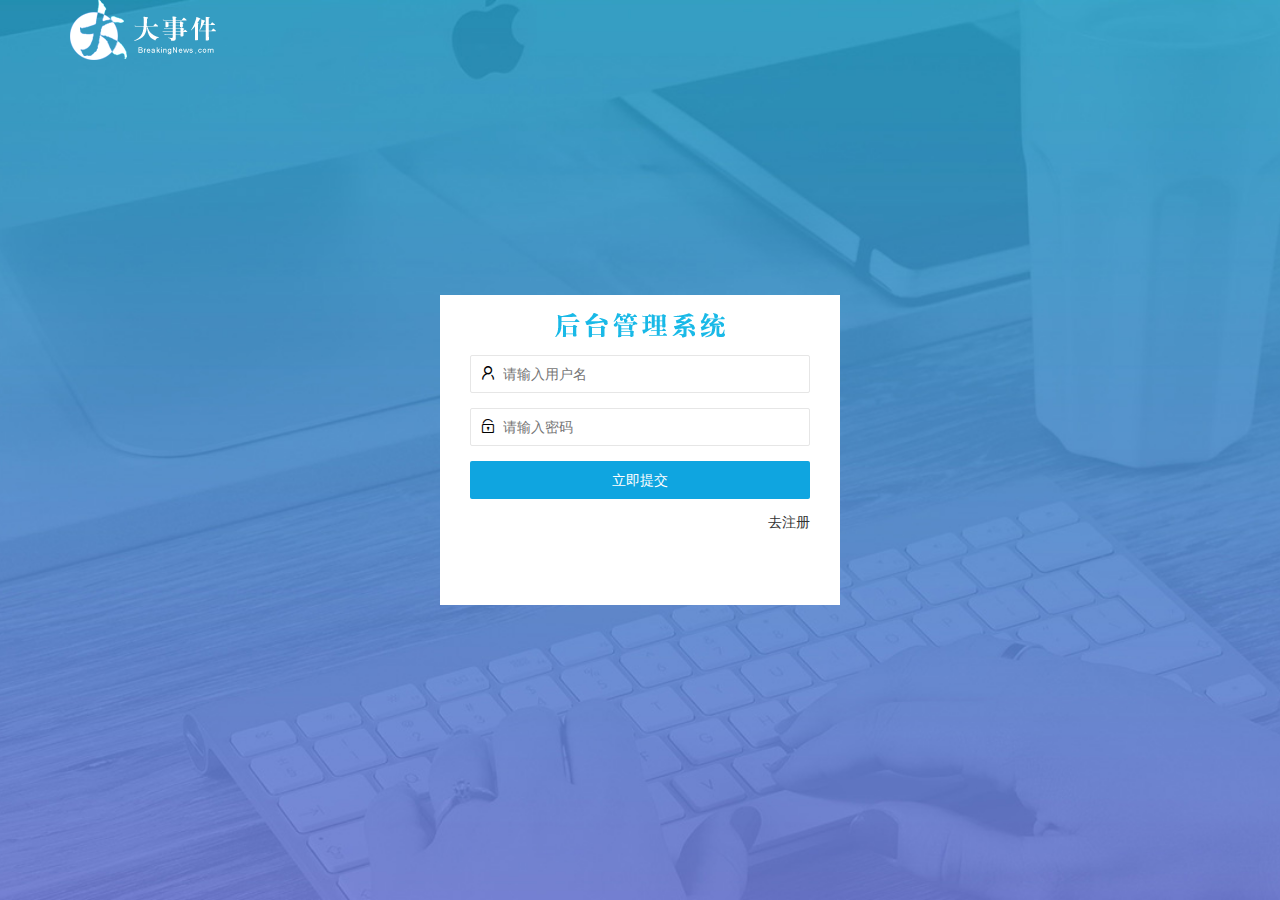
==== commit d29da861: "登录页" ====
--- a/login.html
+++ b/login.html
@@ -1,5 +1,6 @@
 <!DOCTYPE html>
 <html lang="en">
+
 <head>
     <meta charset="UTF-8">
     <meta name="viewport" content="width=device-width, initial-scale=1.0">
@@ -9,6 +10,7 @@
     <!-- 导入layui样式表  -->
     <link rel="stylesheet" href="./assets/lib/layui/css/layui.css">
 </head>
+
 <body>
     <!-- logo部分 -->
     <div class="layui-main">
@@ -17,7 +19,59 @@
 
     <!-- 输入框部分 -->
     <div class="login">
-        <img src="./assets/images/login_title.png" alt="">
+        <div class="title"></div>
+        <!-- 表单部分 -->
+        <div class="in">
+            <form class="layui-form" id="form-login">
+                <div class="layui-form-item">
+                    <i class="layui-icon layui-icon-username"></i>
+                    <input type="text" name="username" required lay-verify="required" placeholder="请输入用户名"
+                        autocomplete="off" class="layui-input">
+                </div>
+                <div class="layui-form-item">
+                    <i class="layui-icon layui-icon-password"></i>
+                    <input type="password" name="password" required lay-verify="required|pwd" placeholder="请输入密码"
+                        autocomplete="off" class="layui-input">
+                </div>
+                <div class="layui-form-item">
+                    <button class="layui-btn layui-btn-fluid" lay-submit lay-filter="formDemo">立即提交</button>
+                </div>
+                <div class="login_box" id="log">
+                    <a href="javascript:;">去注册</a>
+                </div>
+            </form>
+        </div>
+        <div class="zhuce">
+            <form class="layui-form" id="form-reg">
+                <div class="layui-form-item">
+                    <i class="layui-icon layui-icon-username"></i>
+                    <input type="text" name="username" required lay-verify="required" placeholder="请输入用户名"
+                        autocomplete="off" class="layui-input">
+                </div>
+                <div class="layui-form-item">
+                    <i class="layui-icon layui-icon-password"></i>
+                    <input type="password" name="password" required lay-verify="required|pwd" placeholder="请输入密码"
+                        autocomplete="off" class="layui-input" id="resure">
+                </div>
+                <div class="layui-form-item">
+                    <i class="layui-icon layui-icon-password"></i>
+                    <input type="password" name="repassword" required lay-verify="required|pwd|repwd"
+                        placeholder="请再次输入密码" autocomplete="off" class="layui-input">
+                </div>
+                <div class="layui-form-item">
+                    <button class="layui-btn layui-btn-fluid" lay-submit lay-filter="formDemo">立即提交</button>
+                </div>
+                <div class="reg_box" id="reg">
+                    <a href="JavaScript:;" class="ok">登录</a>
+                </div>
+            </form>
+        </div>
     </div>
+
+
+    <script src="./assets/lib/layui/layui.all.js"></script>
+    <script src="./assets/lib/jquery.js"></script>
+    <script src="./assets/js/login.js"></script>
 </body>
+
 </html>--- a/assets/css/login.css
+++ b/assets/css/login.css
@@ -17,9 +17,39 @@
     transform: translate(-50%,-50%);
 }
 
-.login img{
+ .login .title{
+     height: 60px;
+    background: url(../images/login_title.png) no-repeat center;
+}
+
+.zhuce {
+    display: none;
+}
+
+.layui-form{
+    padding: 0 30px;
+}
+
+.layui-form-item .layui-btn{
+    background-color: rgb(15, 165, 224);
+}
+
+.layui-form .login_box{
+    float: right;
+}
+.layui-form .reg_box{
+    float: right;
+}
+
+.layui-form-item{
+    position: relative;
+}
+
+.layui-icon {
     position: absolute;
-    left: 50%;
-    transform: translateX(-50%);
-    top: 18px;
-}+    top: 10px;
+    left: 10px;
+}
+.layui-form-item .layui-input {
+    padding-left: 32px;
+}
